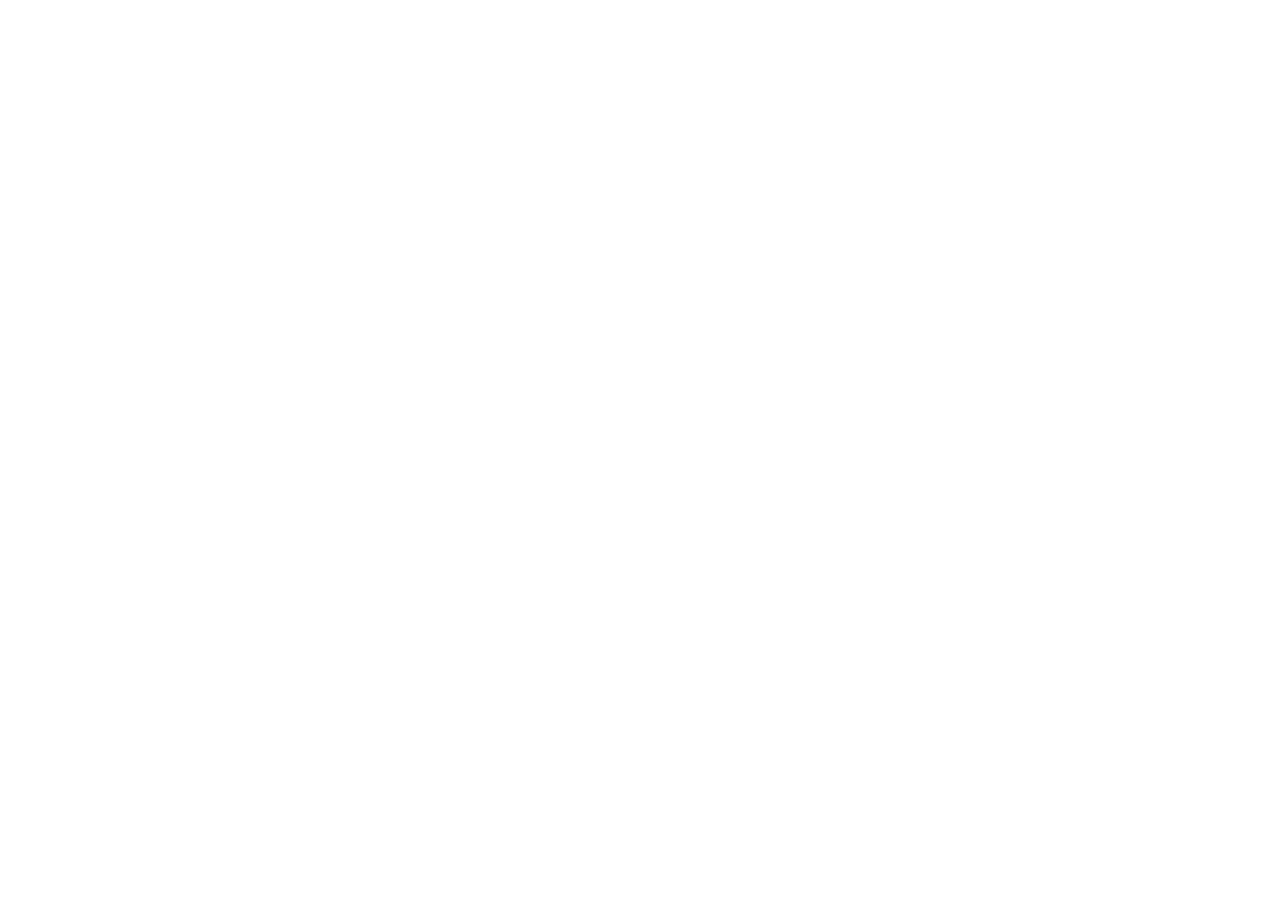
==== level1Task2/todoList/index.html @ 6ffc0ddb "to do list" ====
<!DOCTYPE html>
<html lang="en">
<head>
    <meta charset="UTF-8">
    <meta http-equiv="X-UA-Compatible" content="IE=edge">
    <meta name="viewport" content="width=device-width, initial-scale=1.0">
    <title>to do list</title>
</head>
<body>
    
</body>
</html>
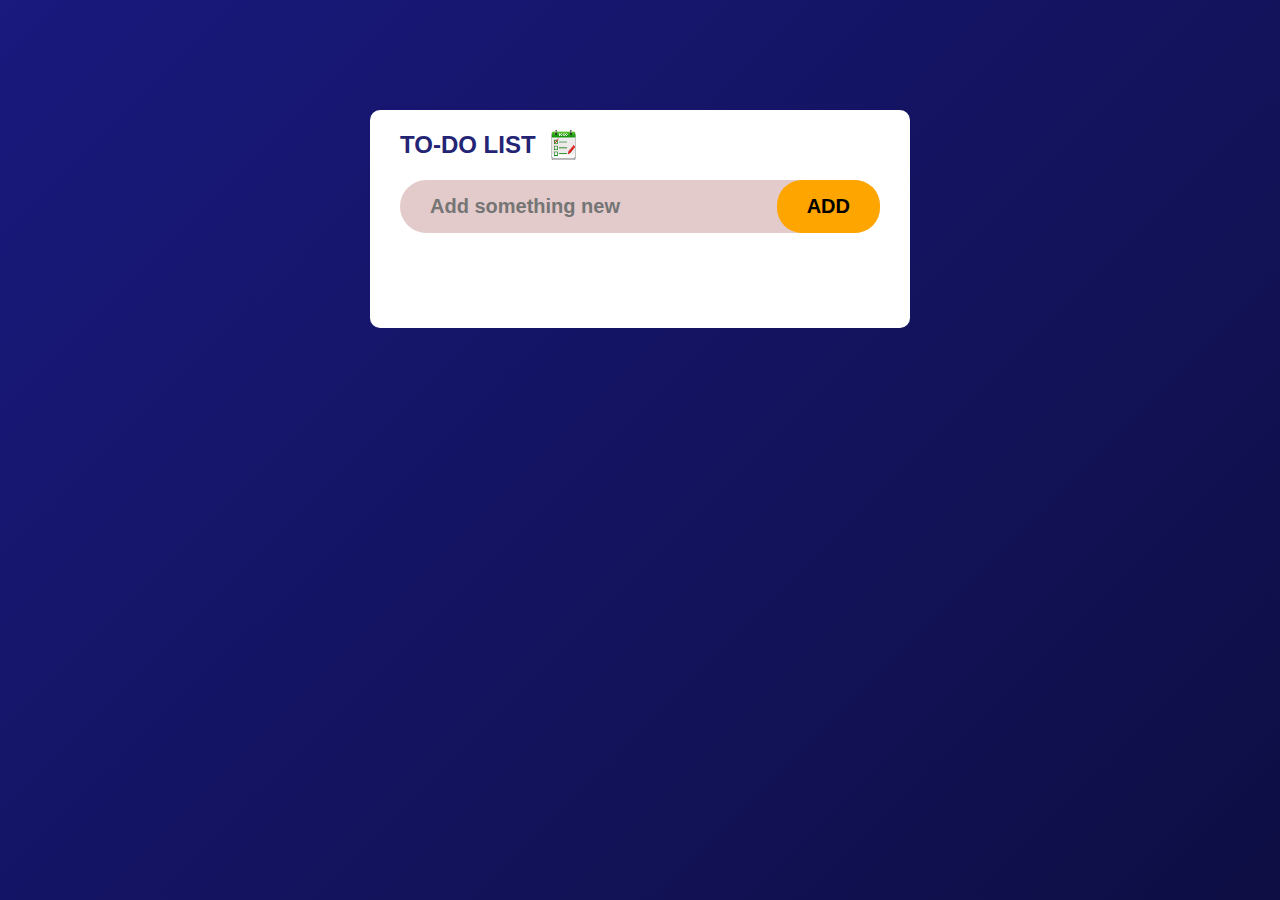
==== commit b55c3806: "add input tag and some css" ====
--- a/level1Task2/todoList/index.html
+++ b/level1Task2/todoList/index.html
@@ -5,8 +5,17 @@
     <meta http-equiv="X-UA-Compatible" content="IE=edge">
     <meta name="viewport" content="width=device-width, initial-scale=1.0">
     <title>to do list</title>
+    <link rel="stylesheet" href="index.css">
 </head>
 <body>
-    
+    <div class="container">
+        <div class="todo_list">
+            <h2>TO-DO LIST <img src="assets/todo_icon.jpg" alt=""></h2>
+            <div class="row">
+                <input type="text" id="input" placeholder="Add something new">
+                <button>ADD</button>
+            </div>
+        </div>
+    </div>
 </body>
 </html>--- a/level1Task2/todoList/index.css
+++ b/level1Task2/todoList/index.css
@@ -0,0 +1,60 @@
+*{
+    margin: 0px;
+    padding: 0px;
+    font-family: 'poppins',sans-serif;
+    box-sizing: border-box;
+}
+.container{
+    width: 100%;
+    min-height: 100vh;
+    background: linear-gradient(135deg, rgb(25, 25, 126),rgb(14, 14, 68));
+    padding: 10px;
+}
+.todo_list{
+    width: 100%;
+    max-width: 540px;
+    background-color: white;
+   margin: 100px auto 20px;
+    text-align: center;
+    padding: 20px 30px 70px;
+    border-radius: 10px;
+
+}
+.todo_list h2{
+    color: rgb(36, 36, 116);
+    display: flex;
+    align-items: center;
+    margin-bottom: 20px;
+}
+.todo_list h2 img{
+        width: 40px;
+        height: 30px;
+        padding-left: 15px;
+}
+.row{
+    display: flex;
+    align-items: center;
+    justify-content: space-between;
+    background-color: rgb(228, 203, 203);
+    border-radius: 30px;
+    padding-left: 20px;
+    margin-bottom: 25px;
+}
+.row input{
+    flex: 1;
+    border: none;
+    outline: none;
+    background: transparent;
+    padding: 10px;
+    font-weight: bold;
+    font-size: 20px;
+}
+.row button{
+    border: none;
+    outline: none;
+    padding: 15px 30px;
+    background-color: orange;
+    border-radius: 25px;
+    font-weight: bolder;
+    font-size: 20px;
+}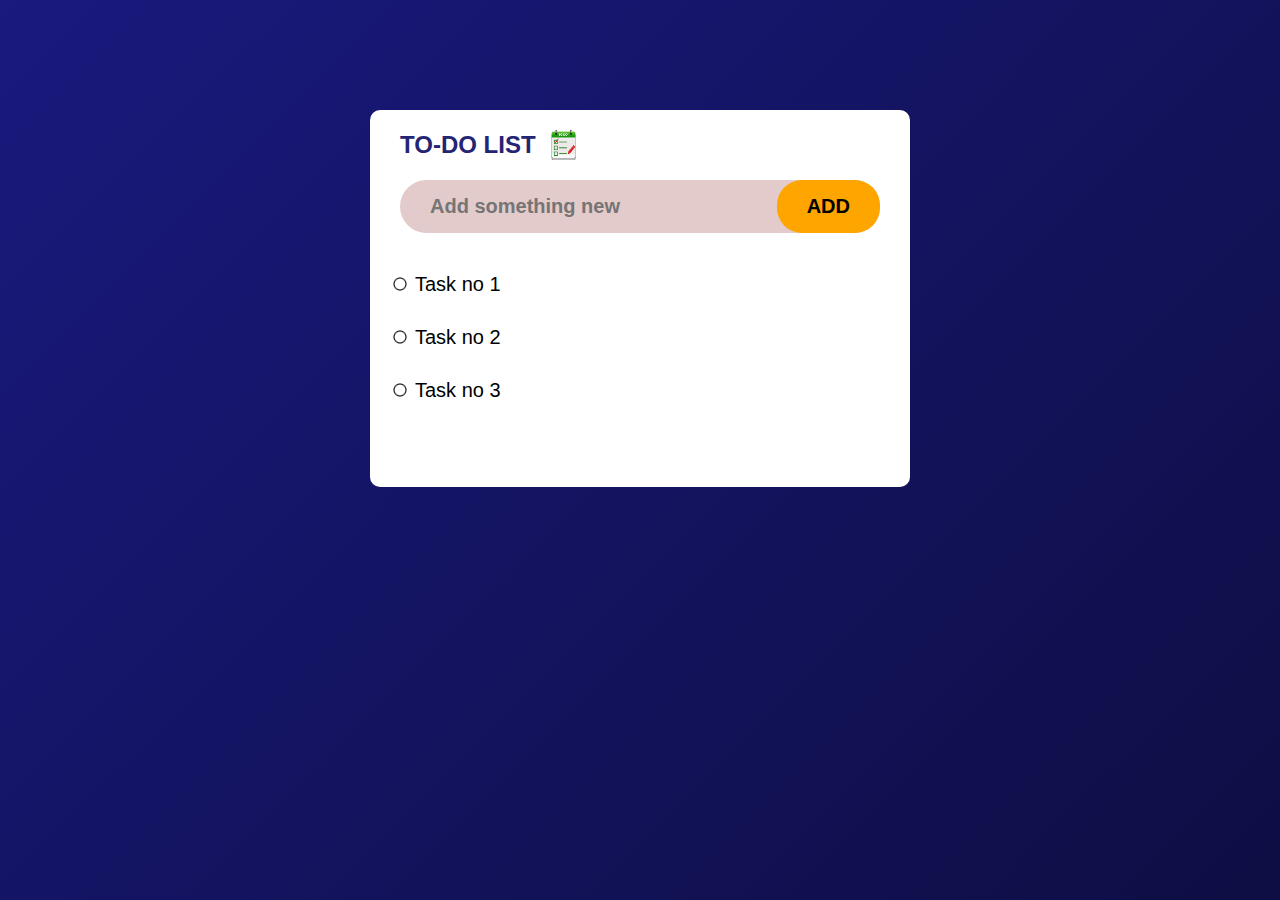
==== commit 8ae29a00: "added css" ====
--- a/level1Task2/todoList/index.html
+++ b/level1Task2/todoList/index.html
@@ -15,6 +15,12 @@
                 <input type="text" id="input" placeholder="Add something new">
                 <button>ADD</button>
             </div>
+            <ul id="list_container">
+                <li>Task no 1</li>
+                <li>Task no 2</li>
+                <li>Task no 3</li>
+
+            </ul>
         </div>
     </div>
 </body>
--- a/level1Task2/todoList/index.css
+++ b/level1Task2/todoList/index.css
@@ -25,6 +25,7 @@
     display: flex;
     align-items: center;
     margin-bottom: 20px;
+   
 }
 .todo_list h2 img{
         width: 40px;
@@ -57,4 +58,31 @@
     border-radius: 25px;
     font-weight: bolder;
     font-size: 20px;
+    cursor: pointer;
+}
+.list_container{
+  list-style-type: none;
+}
+ul li{
+    list-style: none;
+    text-align: start;
+    font-size: 20px;
+    padding: 15px;
+    user-select: none;
+    cursor: pointer;
+    position: relative;
+}
+
+ul li::before{
+    content: '';
+    position: absolute;
+    width: 20px;
+    height: 20px;
+    border-radius: 50%;
+    background-image: url('assets/unchecked.png');
+    background-size: cover;
+    background-position: center;
+    top: 16px;
+    left: -10px;
+   
 }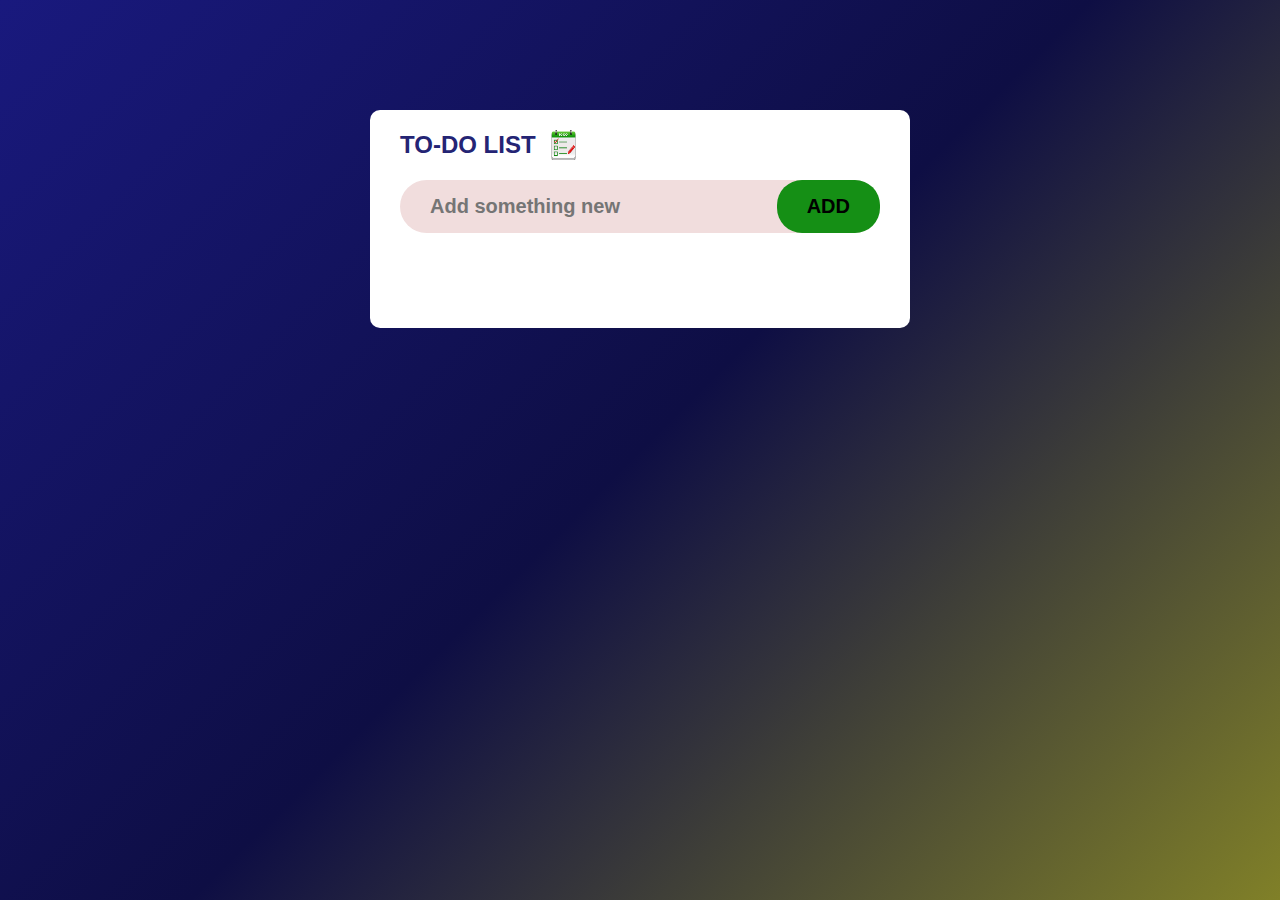
==== commit a5116f99: "task completed with addind js file" ====
--- a/level1Task2/todoList/index.html
+++ b/level1Task2/todoList/index.html
@@ -5,7 +5,7 @@
     <meta http-equiv="X-UA-Compatible" content="IE=edge">
     <meta name="viewport" content="width=device-width, initial-scale=1.0">
     <title>to do list</title>
-    <link rel="stylesheet" href="index.css">
+    <link rel="stylesheet" href="todo.css">
 </head>
 <body>
     <div class="container">
@@ -13,15 +13,18 @@
             <h2>TO-DO LIST <img src="assets/todo_icon.jpg" alt=""></h2>
             <div class="row">
                 <input type="text" id="input" placeholder="Add something new">
-                <button>ADD</button>
+                <button onclick="addTask()">ADD</button>
             </div>
             <ul id="list_container">
-                <li>Task no 1</li>
+                <!-- <li class="checked">Task no 1</li>
                 <li>Task no 2</li>
-                <li>Task no 3</li>
+                <li>Task no 3</li> -->
 
             </ul>
         </div>
-    </div>
+    </div>  
+    
+    <!-- link of js file -->
+    <script src="todo.js"></script>
 </body>
 </html>--- a/level1Task2/todoList/todo.css
+++ b/level1Task2/todoList/todo.css
@@ -0,0 +1,113 @@
+*{
+    margin: 0px;
+    padding: 0px;
+    font-family: 'poppins',sans-serif;
+    box-sizing: border-box;
+}
+.container{
+    width: 100%;
+    min-height: 100vh;
+    background: linear-gradient(135deg, rgb(25, 25, 126),rgb(14, 14, 68), rgb(128, 128, 40));
+    padding: 10px;
+}
+.todo_list{
+    width: 100%;
+    max-width: 540px;
+    background-color: white;
+   margin: 100px auto 20px;
+    text-align: center;
+    padding: 20px 30px 70px;
+    border-radius: 10px;
+
+}
+.todo_list h2{
+    color: rgb(36, 36, 116);
+    display: flex;
+    align-items: center;
+    margin-bottom: 20px;
+   
+}
+.todo_list h2 img{
+        width: 40px;
+        height: 30px;
+        padding-left: 15px;
+}
+.row{
+    display: flex;
+    align-items: center;
+    justify-content: space-between;
+    background-color: rgb(241, 221, 221);
+    border-radius: 30px;
+    padding-left: 20px;
+    margin-bottom: 25px;
+}
+.row input{
+    flex: 1;
+    border: none;
+    outline: none;
+    background: transparent;
+    padding: 10px;
+    font-weight: bold;
+    font-size: 20px;
+}
+.row button{
+    border: none;
+    outline: none;
+    padding: 15px 30px;
+    background-color: rgb(21, 143, 21);
+    border-radius: 25px;
+    font-weight: bolder;
+    font-size: 20px;
+    cursor: pointer;
+}
+.list_container{
+  list-style-type: none;
+}
+ul li{
+    list-style: none;
+    text-align: start;
+    font-size: 20px;
+    padding: 15px;
+    user-select: none;
+    cursor: pointer;
+    position: relative;
+}
+
+ul li::before{
+    content: '';
+    position: absolute;
+    width: 20px;
+    height: 20px;
+    border-radius: 50%;
+    background-image: url('assets/unchecked.png');
+    background-size: cover;
+    background-position: center;
+    top: 16px;
+    left: -10px;
+   
+}
+ul li.checked{
+    color: grey;
+    text-decoration: line-through;
+}
+ul li.checked::before{ 
+    background-image: url('assets/checked.png');
+    width: 20px;
+    height: 20px;
+}
+
+ul li span{
+    position: absolute;
+    right: 0;
+    top: 10px;
+    width: 40px;
+    height: 40px;
+    font-size: 22px;
+    color: brown;
+    line-height: 40px;
+    text-align: center;
+}
+ul li span:hover{
+    background: gainsboro;
+    border-radius: 50px;
+}